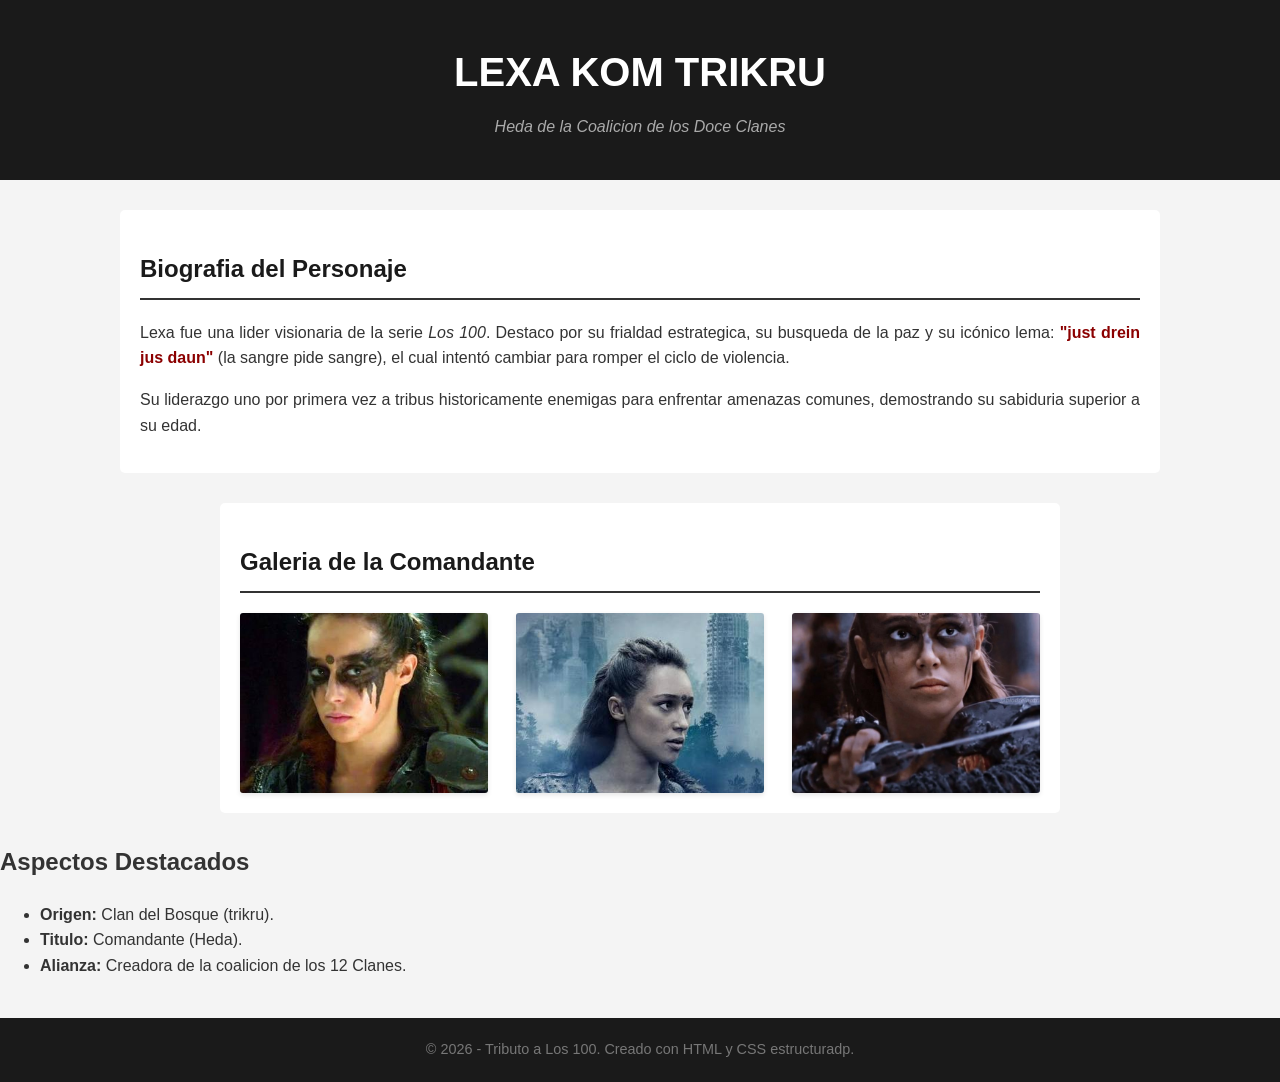
==== index.html @ b3723003 "Add files via upload" ====
<!DOCTYPE html>
<html lang="en">
<head>
    <meta charset="UTF-8">
    <meta name="viewport" content="width=device-width, initial-scale=1.0">
    <title>Lexa Kom Trikru - La Comandante</title>
    <link rel="stylesheet" href="CSS/style.css">
</head>
<body>

   <header class="cabecera-principal">
    <h1>Lexa Kom Trikru</h1>
    <p>Heda de la Coalicion de los Doce Clanes</p>
   </header>

   <main class="bloque-contenido">
        <h2>Biografia del Personaje</h2>
        <p>Lexa fue una lider visionaria de la serie <em>Los 100</em>. Destaco por su frialdad estrategica, su busqueda de la paz y su icónico lema: <strong>"just drein jus daun"</strong> (la sangre pide sangre), el cual intentó cambiar para romper el ciclo de violencia.</p>
        <p>Su liderazgo uno por primera vez a tribus historicamente enemigas para enfrentar amenazas comunes, demostrando su sabiduria superior a su edad.</p>
   </main>

   <section class="galeria-imagenes">
        <h2>Galeria de la Comandante</h2>
        <div>
            <img src="img/images.jpeg" alt="Lexa en su trono">
            <img src="img/lexa.jpeg" alt="Lexa en combate">
            <img src="img/lexa3.jpg" alt="Retrato de Lexa">
        </div>
   </section>
   
   <section class="lista-detalles">
    <h2>Aspectos Destacados</h2>
    <ul>
        <li><strong>Origen:</strong> Clan del Bosque (trikru).</li>
        <li><strong>Titulo:</strong> Comandante (Heda).</li>
        <li><strong>Alianza:</strong> Creadora de la coalicion de los 12 Clanes.</li>
    </ul>
   </section>

   <footer class="pie-pagina">
        <p>&copy; 2026 - Tributo a Los 100. Creado con HTML y CSS estructuradp.</p>
   </footer>
   
</body>
</html>
---- CSS/style.css ----
body{
    font-family: Arial, sans-serif;
    line-height: 1.6;
    margin: 0;
    padding: 0;
    background-color: #f4f4f4;
    color: #333333;
}

.cabecera-principal{
    background-color: #1a1a1a;
    color: #ffffff;
    text-align: center;
    padding: 40px 20px;
}
.cabecera-principal h1{
    margin: 0;
    font-size: 2.5rem;
    text-transform: uppercase;
}
.cabecera-principal p {
    margin: 10px 0 0 0;
    font-style: italic;
    color: #aaaaaa;
}

.bloque-contenido {
    max-width: 1000px;
    margin: 30px auto;
    padding: 20px;
    background-color: #fff;
    border-radius: 5px;
}
.bloque-contenido h2 {
    color: #1a1a1a;
    border-bottom: 2px solid #333333;
    padding-bottom: 10px;
}
.bloque-contenido p {
    text-align: justify;
    margin-bottom: 15px;
}
.bloque-contenido strong {
    color: #8b0000;
}
.galeria-imagenes{
    max-width: 800px;
    margin: 30px auto;
    padding: 20px;
    background-color: #ffffff;
    border-radius: 5px;
}
.galeria-imagenes h2 {
    color: #1a1a1a;
    border-bottom: 2px solid #333333;
    padding-bottom: 10px;
}
.galeria-imagenes div {
    display: flex;
    gap: 15px;
    justify-content: space-between;
    margin-top: 15px;
}
.galeria-imagenes img {
    width: 31%;
    height: 180px;
    object-fit: cover;
    border-radius: 3px;
    box-shadow: 0 2px 5px rgba(0,0,0,0.1);
}
.galeria-imagenes img:hover{
    transform: scale(1.05);
    transition: transform 0.3s ease;
    border-bottom: 2px solid #8b0000;
}
.lista-detalle {
    max-width: 800px;
    margin: 30px auto;
    padding: 20px;
    background-color: #222;
    color: #fff;
    border-radius: 5px;
}
.lista-detalle h2 {
    margin-top: 0;
}
.lista-detalle ul {
    list-style-type: square;
    padding-left: 20px;
}
.lista-detalle li {
    margin-top: 10px;
}
.pie-pagina {
    clear: both;
    text-align: center;
    padding: 20px;
    background-color: #1a1a1a;
    color: #777;
    margin-top: 40px;
}
.pie-pagina p {
    margin: 0;
    font-size: 0.9rem;
}
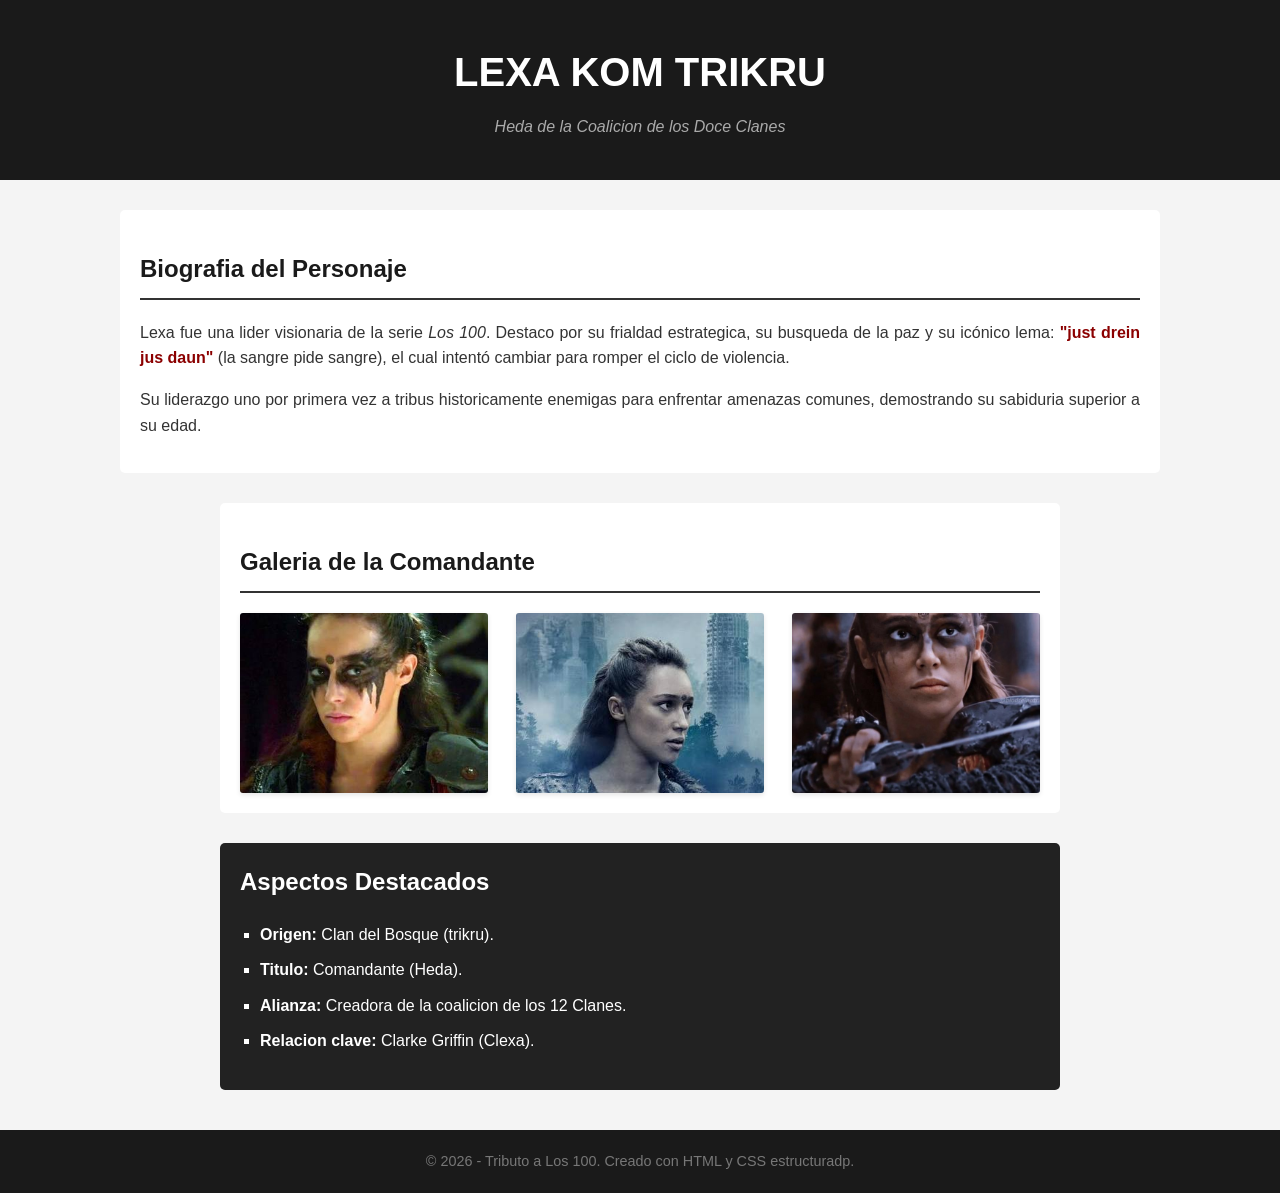
==== commit 3ca1c019: "Update index.html" ====
--- a/index.html
+++ b/index.html
@@ -34,6 +34,7 @@
         <li><strong>Origen:</strong> Clan del Bosque (trikru).</li>
         <li><strong>Titulo:</strong> Comandante (Heda).</li>
         <li><strong>Alianza:</strong> Creadora de la coalicion de los 12 Clanes.</li>
+        <li><strong>Relacion clave:</strong> Clarke Griffin (Clexa).</li>
     </ul>
    </section>
 
@@ -42,4 +43,4 @@
    </footer>
    
 </body>
-</html>+</html>
--- a/CSS/style.css
+++ b/CSS/style.css
@@ -73,7 +73,7 @@
     transition: transform 0.3s ease;
     border-bottom: 2px solid #8b0000;
 }
-.lista-detalle {
+.lista-detalles {
     max-width: 800px;
     margin: 30px auto;
     padding: 20px;
@@ -81,14 +81,14 @@
     color: #fff;
     border-radius: 5px;
 }
-.lista-detalle h2 {
+.lista-detalles h2 {
     margin-top: 0;
 }
-.lista-detalle ul {
+.lista-detalles ul {
     list-style-type: square;
     padding-left: 20px;
 }
-.lista-detalle li {
+.lista-detalles li {
     margin-top: 10px;
 }
 .pie-pagina {
@@ -102,4 +102,4 @@
 .pie-pagina p {
     margin: 0;
     font-size: 0.9rem;
-}+}
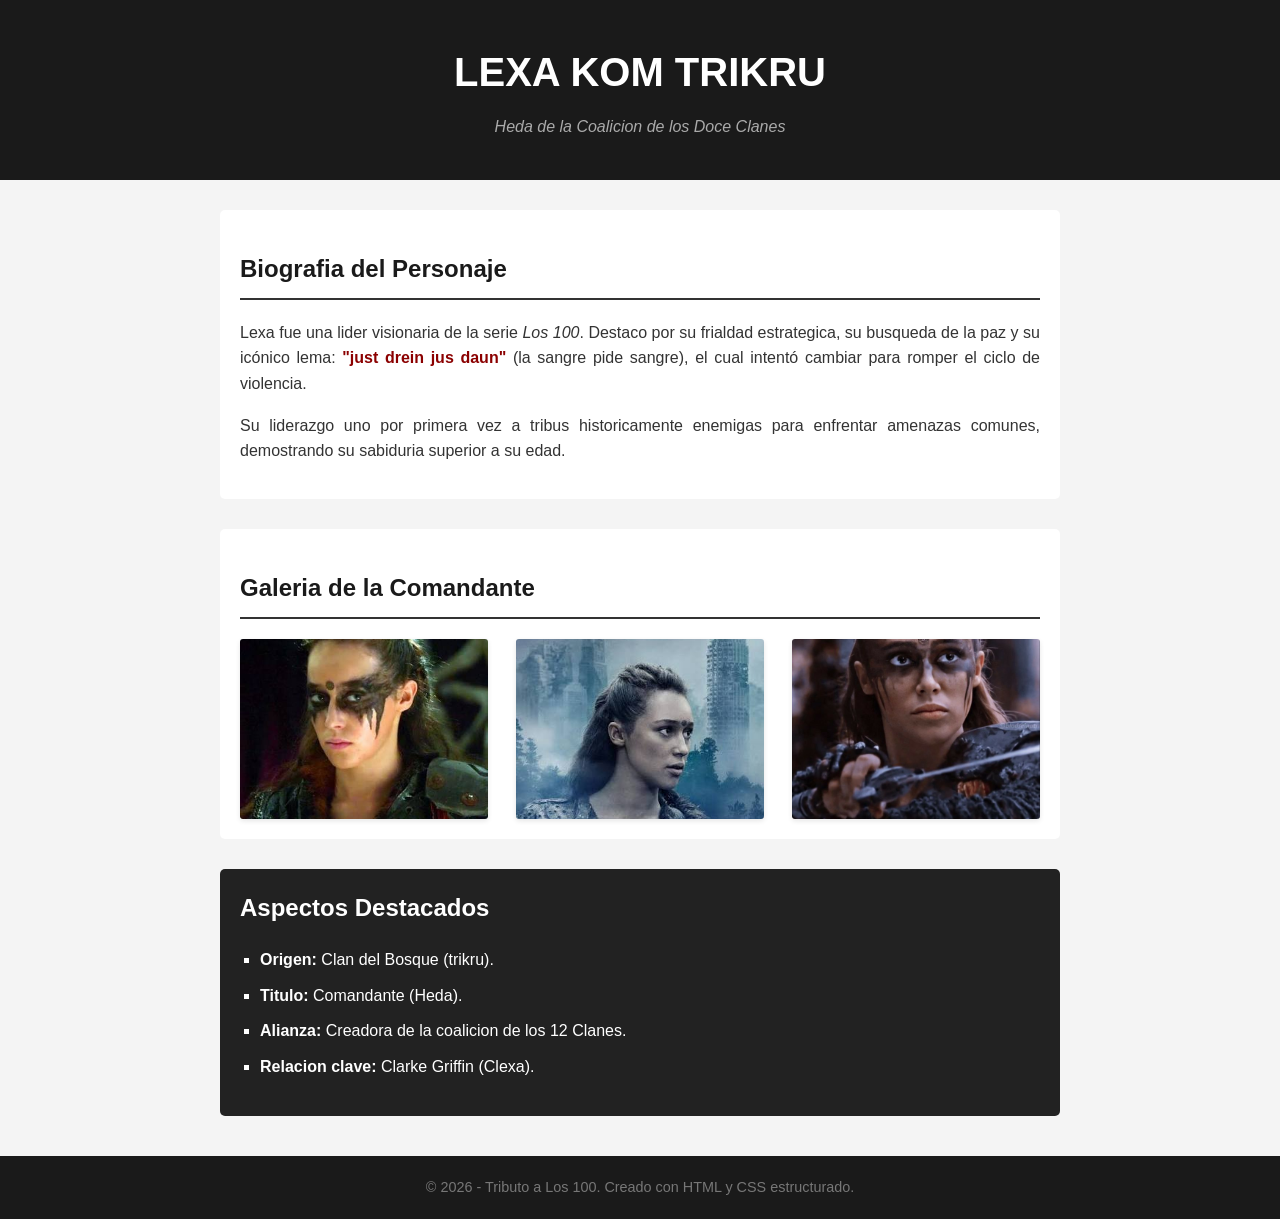
==== commit 16c8135b: "Update index.html" ====
--- a/index.html
+++ b/index.html
@@ -39,7 +39,7 @@
    </section>
 
    <footer class="pie-pagina">
-        <p>&copy; 2026 - Tributo a Los 100. Creado con HTML y CSS estructuradp.</p>
+        <p>&copy; 2026 - Tributo a Los 100. Creado con HTML y CSS estructurado.</p>
    </footer>
    
 </body>
--- a/CSS/style.css
+++ b/CSS/style.css
@@ -25,7 +25,7 @@
 }
 
 .bloque-contenido {
-    max-width: 1000px;
+    max-width: 800px;
     margin: 30px auto;
     padding: 20px;
     background-color: #fff;
